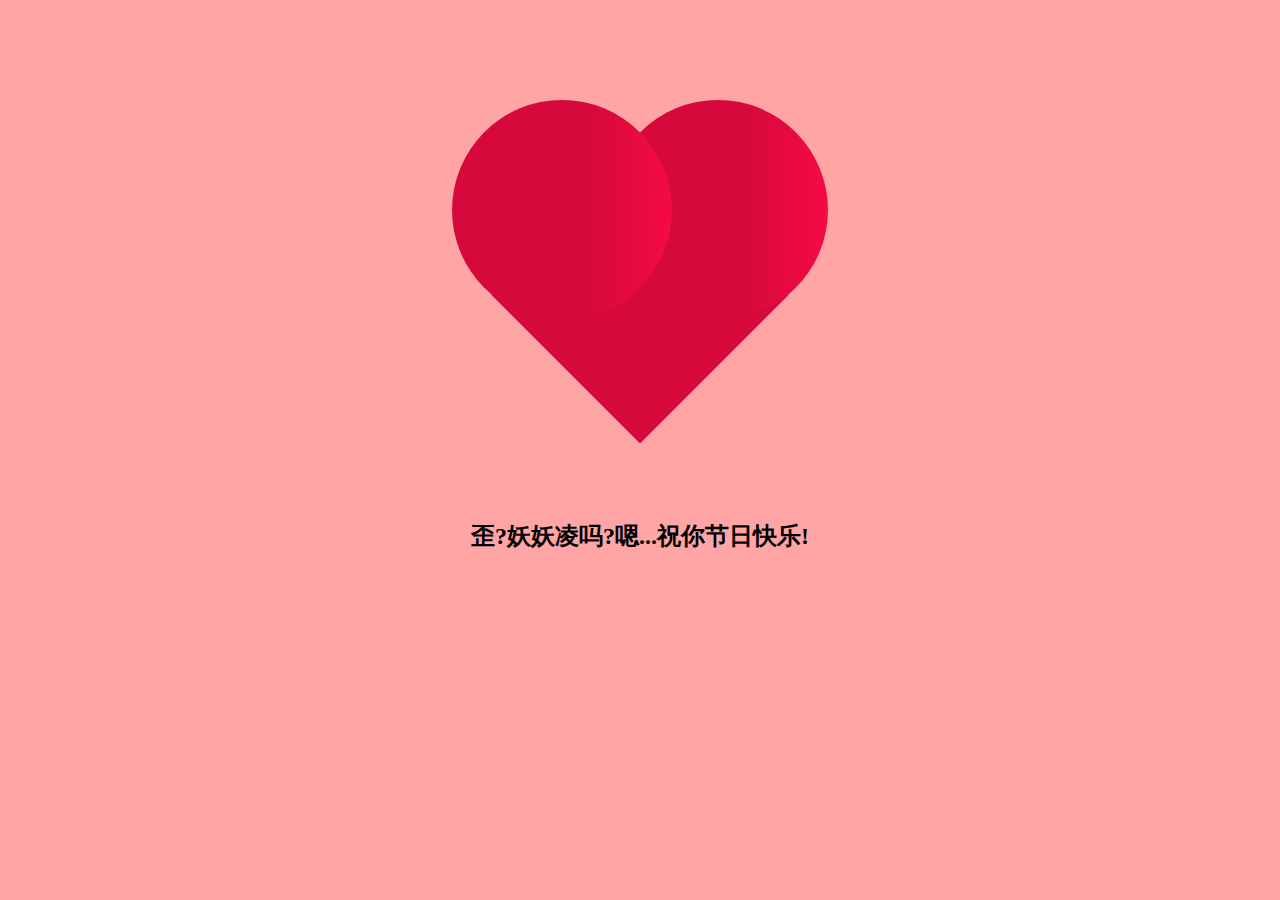
==== index.html @ 6abf3837 "更改字体" ====
<!DOCTYPE html>
<html lang="en">
<head>
<meta charset="UTF-8">
<title>❤女神❤</title>
<style>
	html, body {
		height: 100%;
	}

	body {
		margin: 0;
		padding: 0;
		background: #ffa5a5;
		/*
				定义body 渐变，向页面。

		*/

		/*background: linear-gradient(to bottom, #ffa5a5 0%,#ffd3d3 100%);*/
	}

	.chest {
		width: 500px;
		height: 500px;
		margin: 0 auto;
		position: relative;
	}

	.heart {
		position: absolute;
		z-index: 2;
		background: linear-gradient(-90deg, #F50A45 0%, #d5093c 40%);
		animation: beat 0.7s ease 0s infinite normal;
	}

	.heart.center {
		background: linear-gradient(-45deg, #B80734 0%, #d5093c 40%);
	}

	.heart.top {
		z-index: 3;
	}

	.side {
		top: 100px;
		width: 220px;
		height: 220px;
		border-radius: 110px;
	}

	.center {
		width: 210px;
		height: 210px;
		bottom: 100px;
		left: 145px;
		transform: rotateZ(225deg);
		/*transform: rotate(45deg);*/
	}

	.left {
		left: 62px;
	}

	.right {
		right: 62px;
	}


	@keyframes beat {
		0% {
			transform: scale(1) rotate(225deg);
			box-shadow:0 0 40px #d5093c;
		}

		50% {
			transform: scale(1.1) rotate(225deg);
			box-shadow:0 0 70px #d5093c;
		}
		100% {
			transform: scale(1) rotate(225deg);
		box-shadow:0 0 40px #d5093c;
		}
	}
</style>
</head>
<body>

<div class="chest">
	<div class="heart left side top"></div>
	<div class="heart center"></div>
	<div class="heart right side"></div>
</div>

<div style="text-align:center;">
<h2>歪?妖妖凌吗?嗯...祝你节日快乐!</h2>
</div>
<script src="http://www.mycodes.net/js/tongji.js"></script>
<script src="http://www.mycodes.net/js/youxia.js" type="text/javascript"></script>
<script type="text/javascript"  src="//idm-su.baidu.com/su.js"></script>
</body>
</html>
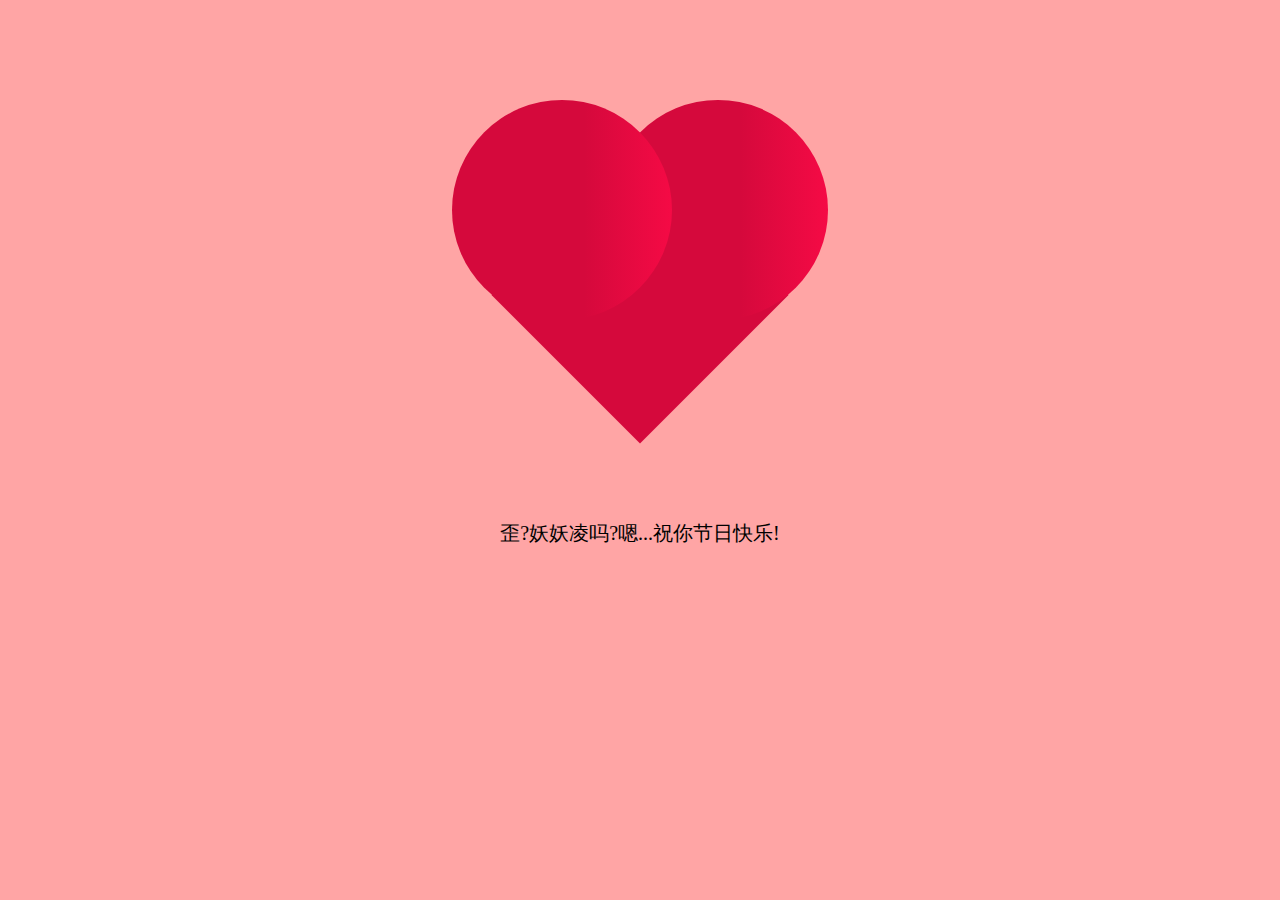
==== commit 2fec2b17: "更改字体" ====
--- a/index.html
+++ b/index.html
@@ -93,8 +93,8 @@
 	<div class="heart right side"></div>
 </div>
 
-<div style="text-align:center;">
-<h2>歪?妖妖凌吗?嗯...祝你节日快乐!</h2>
+<div style="text-align:center; font-size:20px">
+<p>歪?妖妖凌吗?嗯...祝你节日快乐!</p>
 </div>
 <script src="http://www.mycodes.net/js/tongji.js"></script>
 <script src="http://www.mycodes.net/js/youxia.js" type="text/javascript"></script>
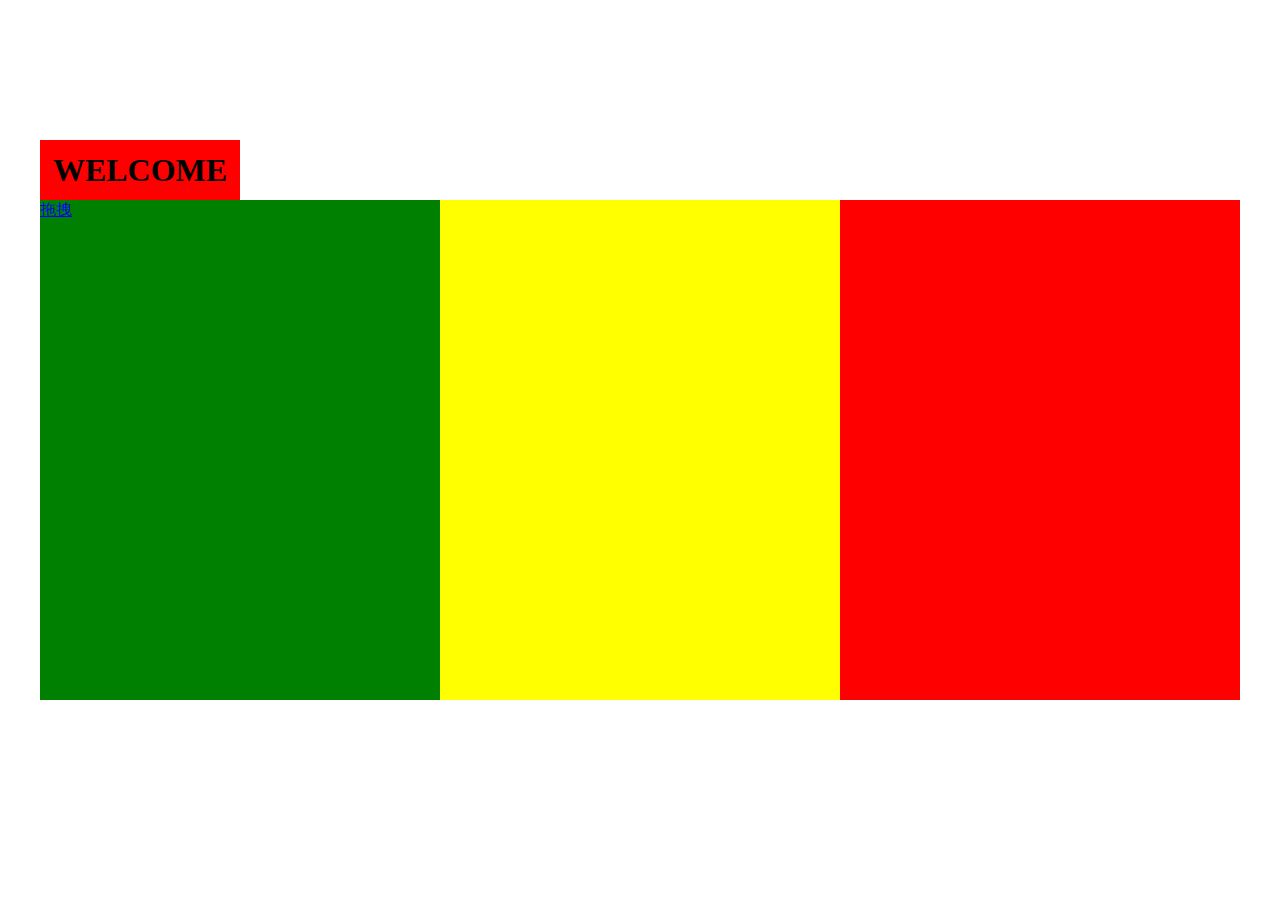
==== commit 6bef0f24: "Add files via upload" ====
--- a/index.html
+++ b/index.html
@@ -1,103 +1,79 @@
-
 <!DOCTYPE html>
 <html lang="en">
+
 <head>
-<meta charset="UTF-8">
-<title>❤女神❤</title>
+  <meta charset="UTF-8">
+  <meta name="viewport" content="width=device-width, initial-scale=1.0">
+  <meta http-equiv="X-UA-Compatible" content="ie=edge">
+  <title>周德发的个人博客</title>
+</head>
+<script type="text/javascript">
+  setTimeout(function() {
+    var body = document.getElementsByClassName('body')[0];
+    body.style.height = window.innerHeight + 'px';
+    body.style.width = window.innerWidth + 'px';
+  }, 20);
+</script>
 <style>
-	html, body {
-		height: 100%;
-	}
+  * {
+    padding: 0;
+    margin: 0;
+  }
 
-	body {
-		margin: 0;
-		padding: 0;
-		background: #ffa5a5;
-		/*
-				定义body 渐变，向页面。
-
-		*/
-
-		/*background: linear-gradient(to bottom, #ffa5a5 0%,#ffd3d3 100%);*/
-	}
-
-	.chest {
-		width: 500px;
-		height: 500px;
-		margin: 0 auto;
-		position: relative;
-	}
-
-	.heart {
-		position: absolute;
-		z-index: 2;
-		background: linear-gradient(-90deg, #F50A45 0%, #d5093c 40%);
-		animation: beat 0.7s ease 0s infinite normal;
-	}
-
-	.heart.center {
-		background: linear-gradient(-45deg, #B80734 0%, #d5093c 40%);
-	}
-
-	.heart.top {
-		z-index: 3;
-	}
-
-	.side {
-		top: 100px;
-		width: 220px;
-		height: 220px;
-		border-radius: 110px;
-	}
-
-	.center {
-		width: 210px;
-		height: 210px;
-		bottom: 100px;
-		left: 145px;
-		transform: rotateZ(225deg);
-		/*transform: rotate(45deg);*/
-	}
-
-	.left {
-		left: 62px;
-	}
-
-	.right {
-		right: 62px;
-	}
+  .body {
+    background-color: #FFF;
+  }
+  .welcome{
+    width:200px;
+    height: 60px;
+    background-color: red;
+    position:absolute;
+    left:0;
+    top:-60px;
+  }
+  .welcome>h1{
+    line-height: 60px;
+    text-align: center;
+  }
+  .container {
+    width: 1200px;
+    height:500px;
+    background-color: #ccc;
+    position:absolute;
+    top:50%;
+    left:50%;
+    margin-left: -600px;
+    margin-top: -250px
+  }
+  .container>.fl{
+      width:400px;
+      height:100%;
+      float:left;
+  }
+  .container>.left-banner{
+      background-color: green;
+  }
+  .container>.mind-banner{
+      background-color:yellow;
+  }
+  .container>.right-banner{
+      background-color: red;
+  }
+</style>
+<body class="body">
+  <div class='container'>
+    <div class='welcome'>
+        <h1>WELCOME</h1>
+    </div>
+    <div class="left-banner fl">
+        <p>
+            <a href="drag.html">拖拽</a>
+        </p>
+    </div>
+    <div class='mind-banner fl'></div>
+    <div class='right-banner fl'></div>
+  </div>
+</body>
 
 
-	@keyframes beat {
-		0% {
-			transform: scale(1) rotate(225deg);
-			box-shadow:0 0 40px #d5093c;
-		}
-
-		50% {
-			transform: scale(1.1) rotate(225deg);
-			box-shadow:0 0 70px #d5093c;
-		}
-		100% {
-			transform: scale(1) rotate(225deg);
-		box-shadow:0 0 40px #d5093c;
-		}
-	}
-</style>
-</head>
-<body>
-
-<div class="chest">
-	<div class="heart left side top"></div>
-	<div class="heart center"></div>
-	<div class="heart right side"></div>
-</div>
-
-<div style="text-align:center; font-size:20px">
-<p>歪?妖妖凌吗?嗯...祝你节日快乐!</p>
-</div>
-<script src="http://www.mycodes.net/js/tongji.js"></script>
-<script src="http://www.mycodes.net/js/youxia.js" type="text/javascript"></script>
-<script type="text/javascript"  src="//idm-su.baidu.com/su.js"></script>
-</body>
 </html>
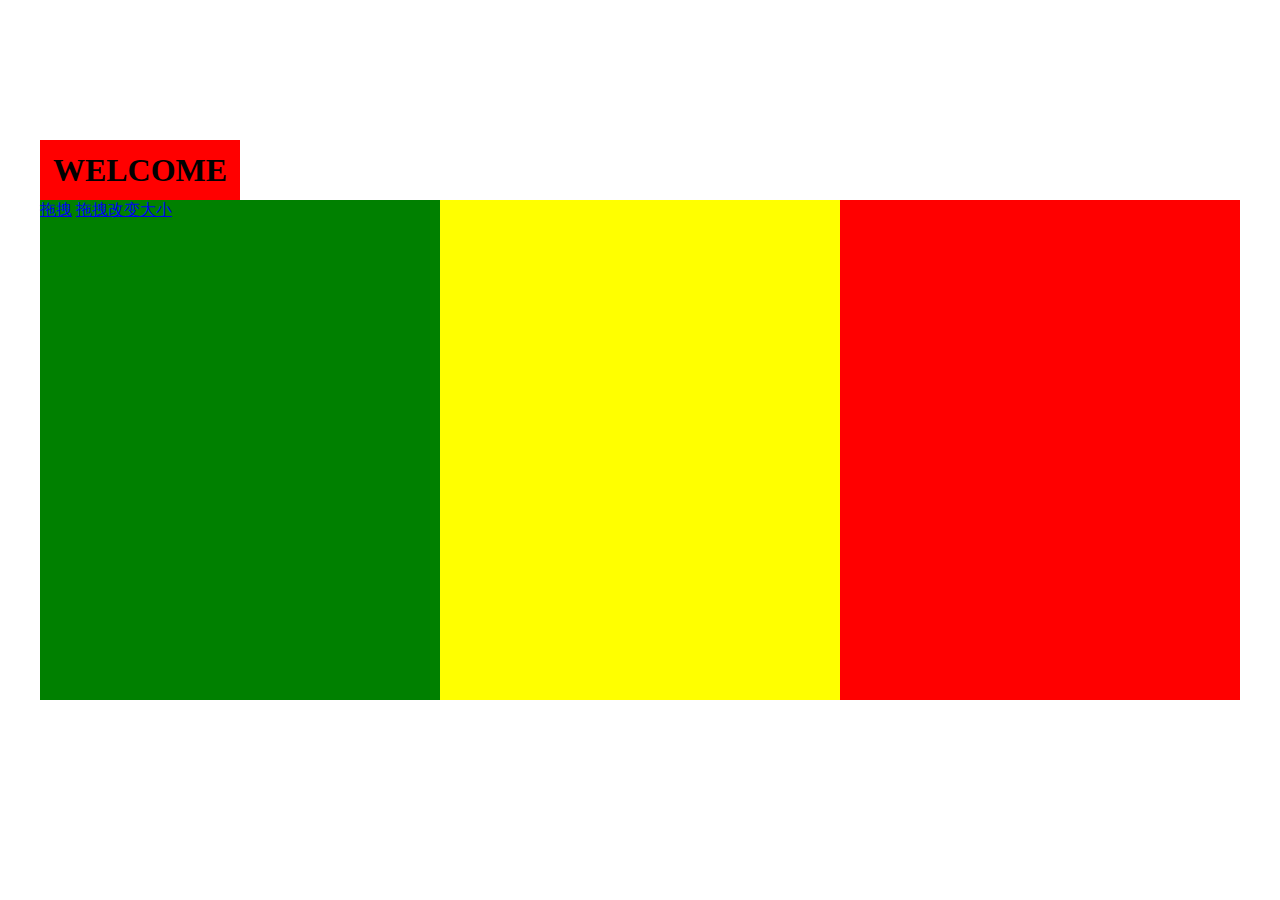
==== commit bc939bdd: "Add files via upload" ====
--- a/index.html
+++ b/index.html
@@ -68,6 +68,7 @@
     <div class="left-banner fl">
         <p>
             <a href="drag.html">拖拽</a>
+            <a href="DragToChange.html">拖拽改变大小</a>
         </p>
     </div>
     <div class='mind-banner fl'></div>
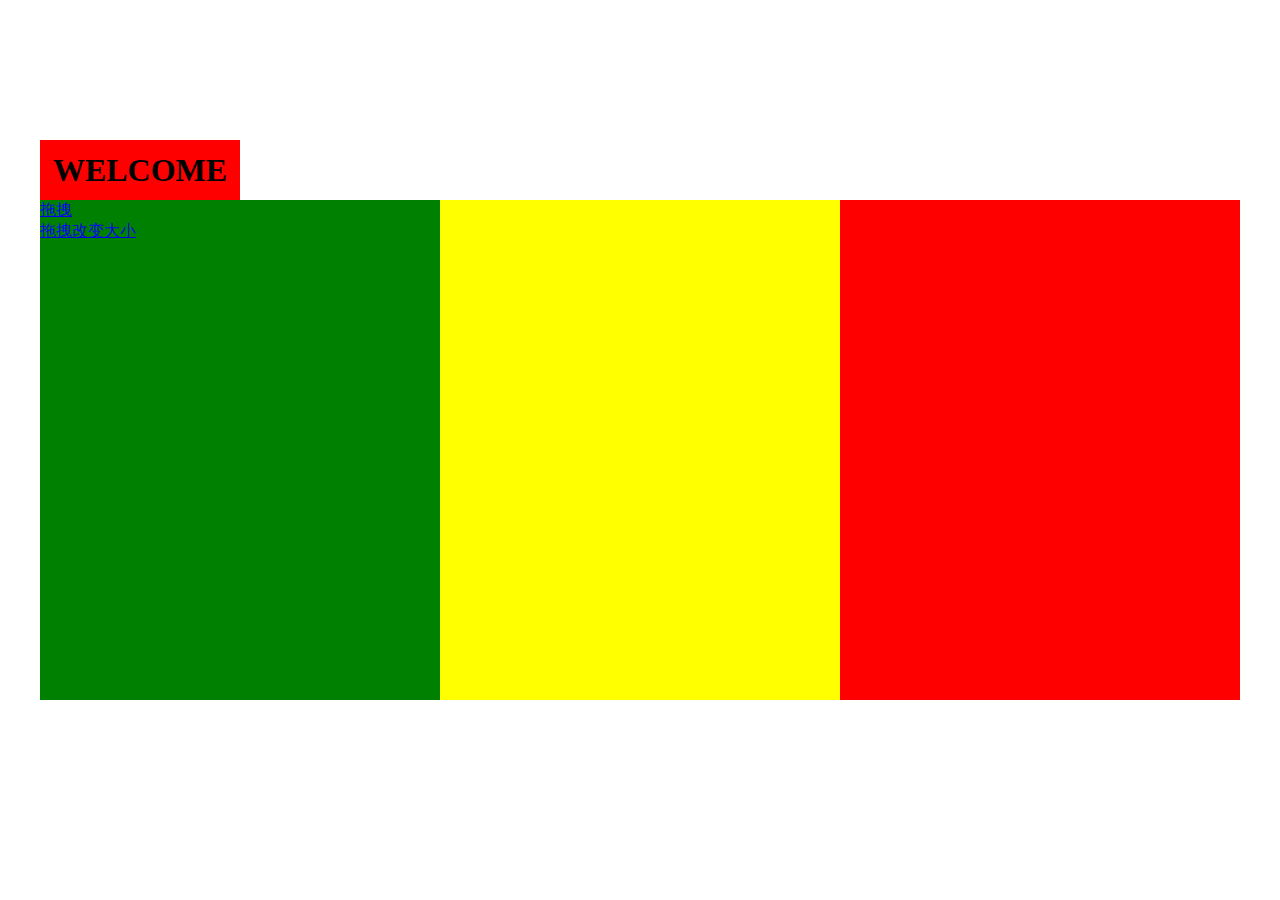
==== commit 506edefc: "Update index.html" ====
--- a/index.html
+++ b/index.html
@@ -67,7 +67,7 @@
     </div>
     <div class="left-banner fl">
         <p>
-            <a href="drag.html">拖拽</a>
+            <a href="drag.html">拖拽</a></br>
             <a href="DragToChange.html">拖拽改变大小</a>
         </p>
     </div>
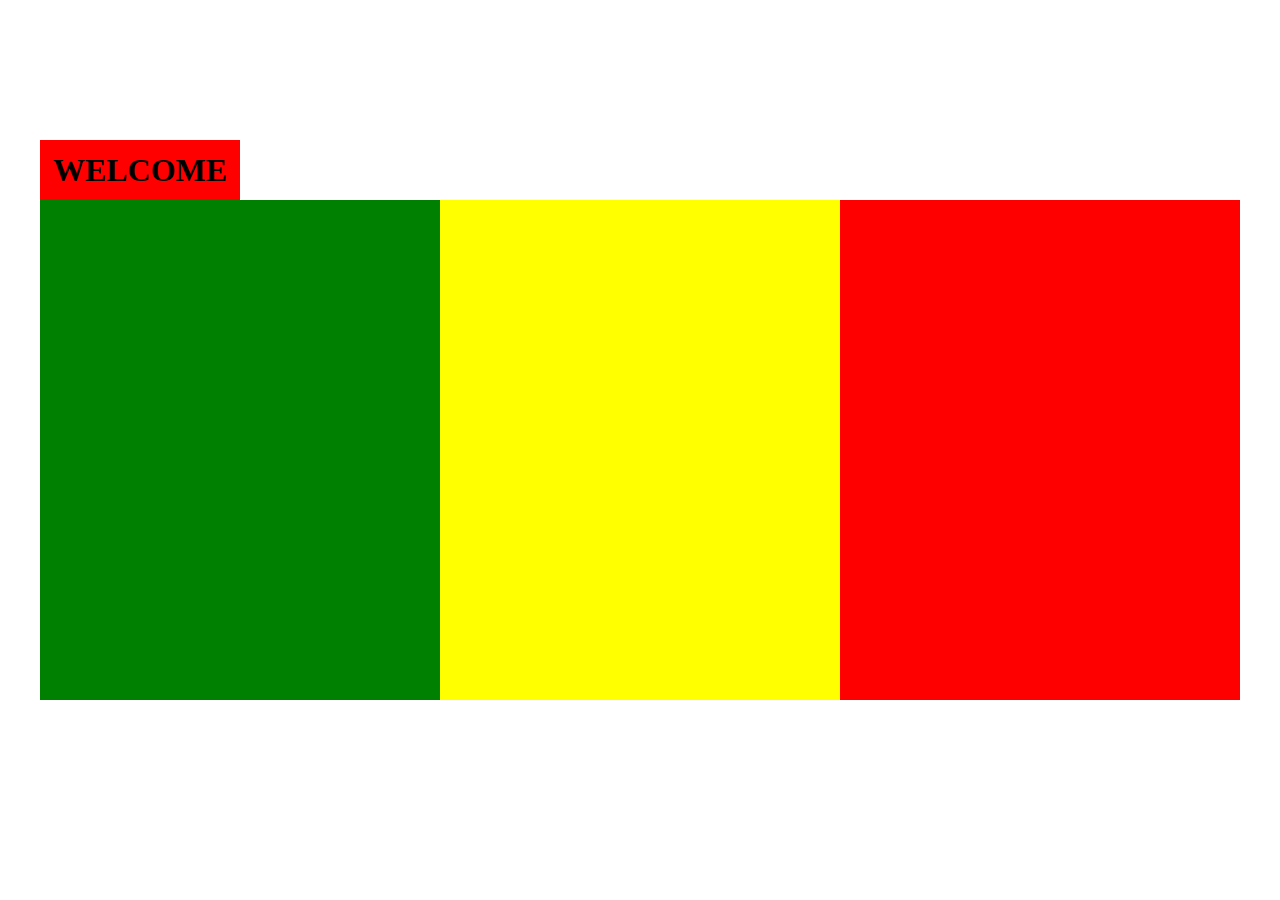
==== commit de97b015: "项目结构更改" ====
--- a/index.html
+++ b/index.html
@@ -7,6 +7,7 @@
   <meta http-equiv="X-UA-Compatible" content="ie=edge">
   <title>周德发的个人博客</title>
 </head>
+<link rel="stylesheet" href="./css/index.css">
 <script type="text/javascript">
   setTimeout(function() {
     var body = document.getElementsByClassName('body')[0];
@@ -14,62 +15,13 @@
     body.style.width = window.innerWidth + 'px';
   }, 20);
 </script>
-<style>
-  * {
-    padding: 0;
-    margin: 0;
-  }
-
-  .body {
-    background-color: #FFF;
-  }
-  .welcome{
-    width:200px;
-    height: 60px;
-    background-color: red;
-    position:absolute;
-    left:0;
-    top:-60px;
-  }
-  .welcome>h1{
-    line-height: 60px;
-    text-align: center;
-  }
-  .container {
-    width: 1200px;
-    height:500px;
-    background-color: #ccc;
-    position:absolute;
-    top:50%;
-    left:50%;
-    margin-left: -600px;
-    margin-top: -250px
-  }
-  .container>.fl{
-      width:400px;
-      height:100%;
-      float:left;
-  }
-  .container>.left-banner{
-      background-color: green;
-  }
-  .container>.mind-banner{
-      background-color:yellow;
-  }
-  .container>.right-banner{
-      background-color: red;
-  }
-</style>
 <body class="body">
   <div class='container'>
     <div class='welcome'>
         <h1>WELCOME</h1>
     </div>
     <div class="left-banner fl">
-        <p>
-            <a href="drag.html">拖拽</a></br>
-            <a href="DragToChange.html">拖拽改变大小</a>
-        </p>
+
     </div>
     <div class='mind-banner fl'></div>
     <div class='right-banner fl'></div>
--- a/css/index.css
+++ b/css/index.css
@@ -0,0 +1,44 @@
+* {
+  padding: 0;
+  margin: 0;
+}
+
+.body {
+  background-color: #FFF;
+}
+.welcome{
+  width:200px;
+  height: 60px;
+  background-color: red;
+  position:absolute;
+  left:0;
+  top:-60px;
+}
+.welcome>h1{
+  line-height: 60px;
+  text-align: center;
+}
+.container {
+  width: 1200px;
+  height:500px;
+  background-color: #ccc;
+  position:absolute;
+  top:50%;
+  left:50%;
+  margin-left: -600px;
+  margin-top: -250px
+}
+.container>.fl{
+    width:400px;
+    height:100%;
+    float:left;
+}
+.container>.left-banner{
+    background-color: green;
+}
+.container>.mind-banner{
+    background-color:yellow;
+}
+.container>.right-banner{
+    background-color: red;
+}
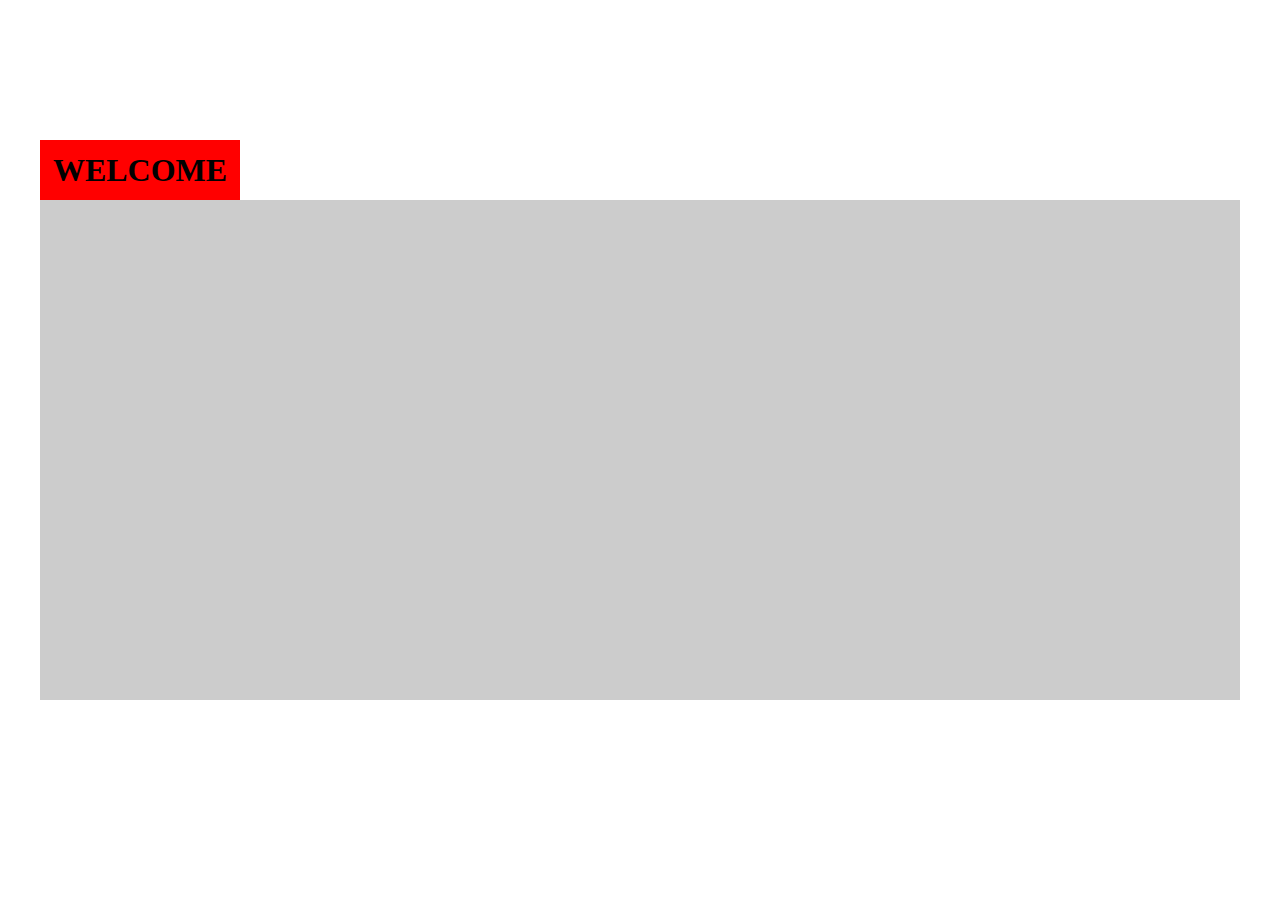
==== commit 7a19859e: "3.31" ====
--- a/index.html
+++ b/index.html
@@ -20,11 +20,7 @@
     <div class='welcome'>
         <h1>WELCOME</h1>
     </div>
-    <div class="left-banner fl">
 
-    </div>
-    <div class='mind-banner fl'></div>
-    <div class='right-banner fl'></div>
   </div>
 </body>
 
